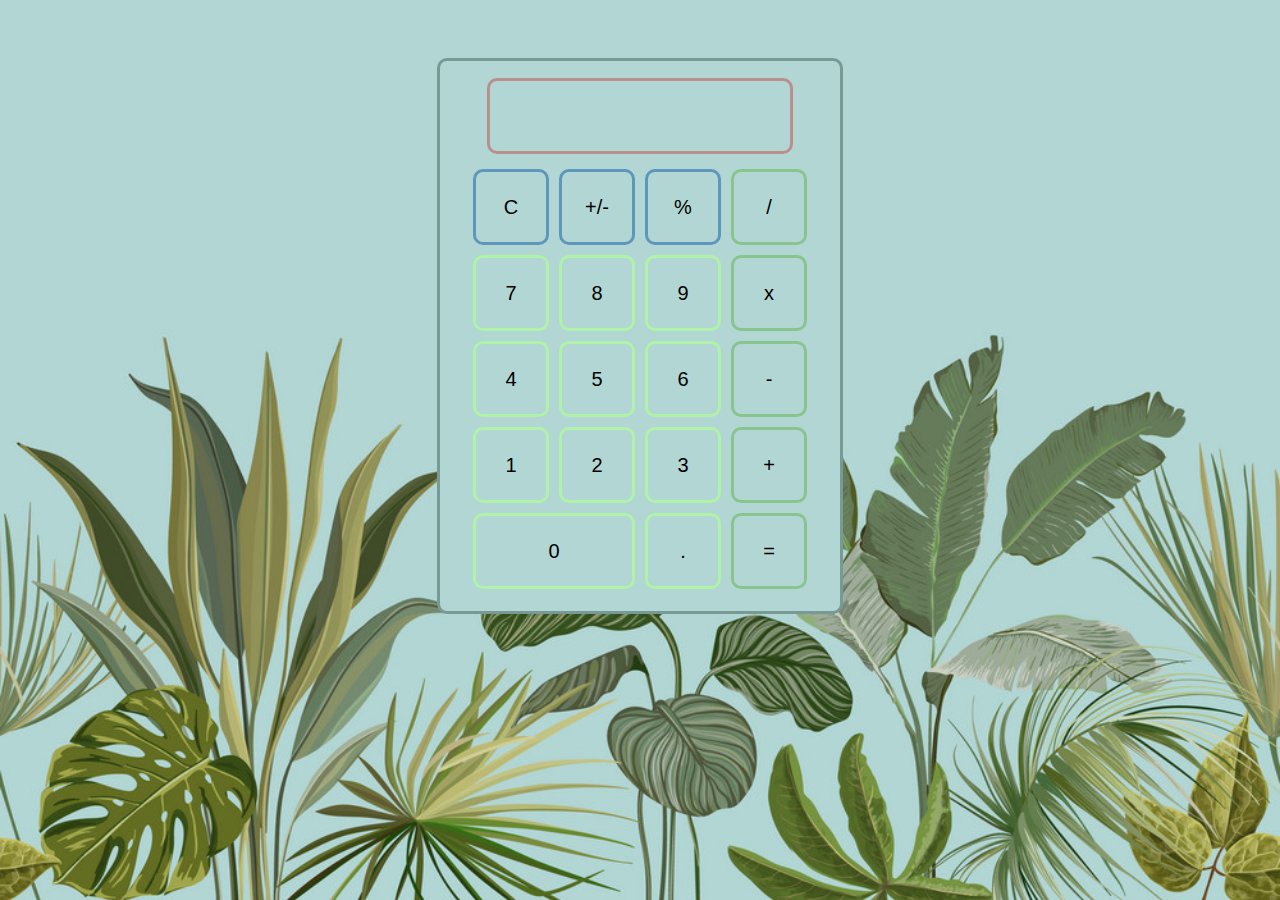
==== notes/Calculator/index.html @ 74b07761 "added calc html css" ====
<!DOCTYPE html>
<html lang="en">
<head>
  <meta charset="UTF-8">
  <meta name="viewport" content="width=device-width, initial-scale=1.0">
  <link rel="stylesheet" href="styles.css" >
  <title>Calculator</title>
</head>
<body>
  <div class="calculator">

    <div id='content'>
      <div class="row" id="fullScreen">
        <div id="screen"></div>
      </div>

      <div class="row">
        <div class="button" id="top"><div>C</div></div>
        <div class="button" id="top"><div>+/-</div></div>
        <div class="button" id="top"><div>%</div></div>
        <div class="button" id="right"><div>/</div></div>
      </div>

      <div class="row">
        <div class="button"><div>7</div></div>
        <div class="button"><div>8</div></div>
        <div class="button"><div>9</div></div>
        <div class="button" id="right"><div>x</div></div>
      </div>

      <div class="row">
        <div class="button"><div>4</div></div>
        <div class="button"><div>5</div></div>
        <div class="button"><div>6</div></div>
        <div class="button" id="right"><div>-</div></div>
      </div>

      <div class="row">
        <div class="button"><div>1</div></div>
        <div class="button"><div>2</div></div>
        <div class="button"><div>3</div></div>
        <div class="button" id="right"><div>+</div></div>
      </div>

      <div class="row">
        <div class="button" id="zero"><div>0</div></div>
        <div class="button"><div>.</div></div>
        <div class="button" id="right" ><div>=</div></div>
      </div>
  </div>
  </div>
  <script src="scripts.js"></script>
</body>
</html>
---- notes/Calculator/styles.css ----
body {
  display: flex;
  justify-content: center;
  align-items: center;
  background-image: url("tropical-image.jpeg");
  background-size: cover;

  font-family: "Arial", Helvetica, sans-serif;
  font-size: 20px;
}
.content {
  display: flex;
  align-items: center;
  justify-content: center;
}
.calculator {
  display: flex;
  flex-direction: column;
  justify-content: space-around;
  align-content: space-around;
  align-items: center;

  width: 400px;
  height: 550px;
  border: 3px solid rgb(119, 155, 148);
  border-radius: 10px;
  background-color: #b2d6d4;
  margin: 50px;
}
.row {
  display: flex;
}

#fullScreen {
  width: 300px;
  height: 70px;
  margin: auto;
  margin-bottom: 10px;
  border: 3px solid rosybrown;
  border-radius: 10px;
}

.button {
  display: flex;
  justify-content: space-around;
  align-items: center;

  padding: 10px;
  margin: 5px;
  width: 50px;
  height: 50px;
  border: 3px solid rgb(176, 242, 167);
  border-radius: 10px;
  background-color: #b2d6d4;
}
#zero {
  flex-grow: 2;
}

#top {
  border-color: rgb(94, 151, 187);
}

#right {
  border-color: rgb(137, 196, 142);
}

.button:hover {
  cursor: pointer;
  background-color: rgb(162, 204, 169);
  color: white;
}
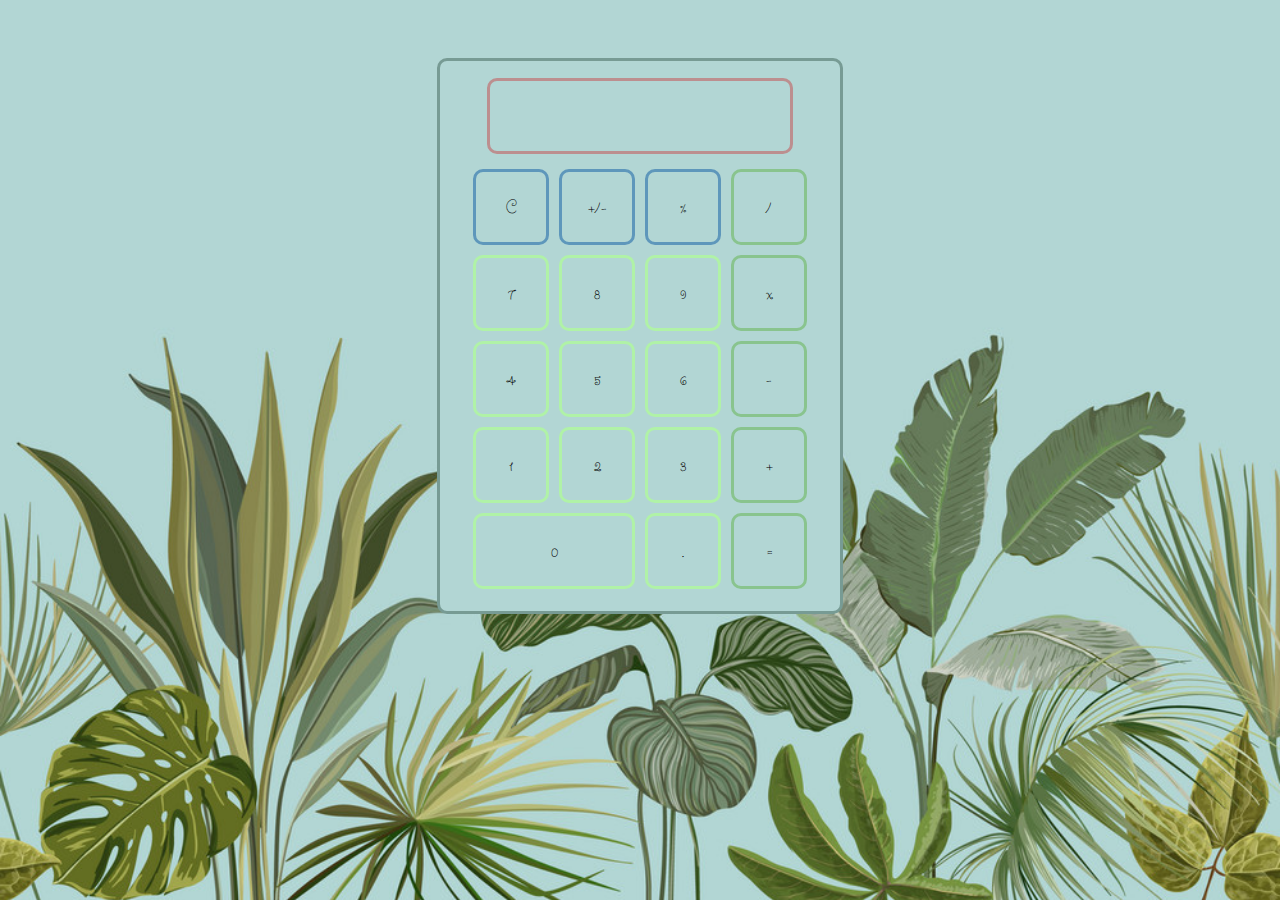
==== commit 98458295: "adding notes" ====
--- a/notes/Calculator/index.html
+++ b/notes/Calculator/index.html
@@ -4,6 +4,8 @@
   <meta charset="UTF-8">
   <meta name="viewport" content="width=device-width, initial-scale=1.0">
   <link rel="stylesheet" href="styles.css" >
+  <link rel="preconnect" href="https://fonts.gstatic.com">
+<link href="https://fonts.googleapis.com/css2?family=Butterfly+Kids&display=swap" rel="stylesheet">
   <title>Calculator</title>
 </head>
 <body>
--- a/notes/Calculator/styles.css
+++ b/notes/Calculator/styles.css
@@ -7,6 +7,7 @@
 
   font-family: "Arial", Helvetica, sans-serif;
   font-size: 20px;
+  font-family: "Butterfly Kids", cursive;
 }
 .content {
   display: flex;
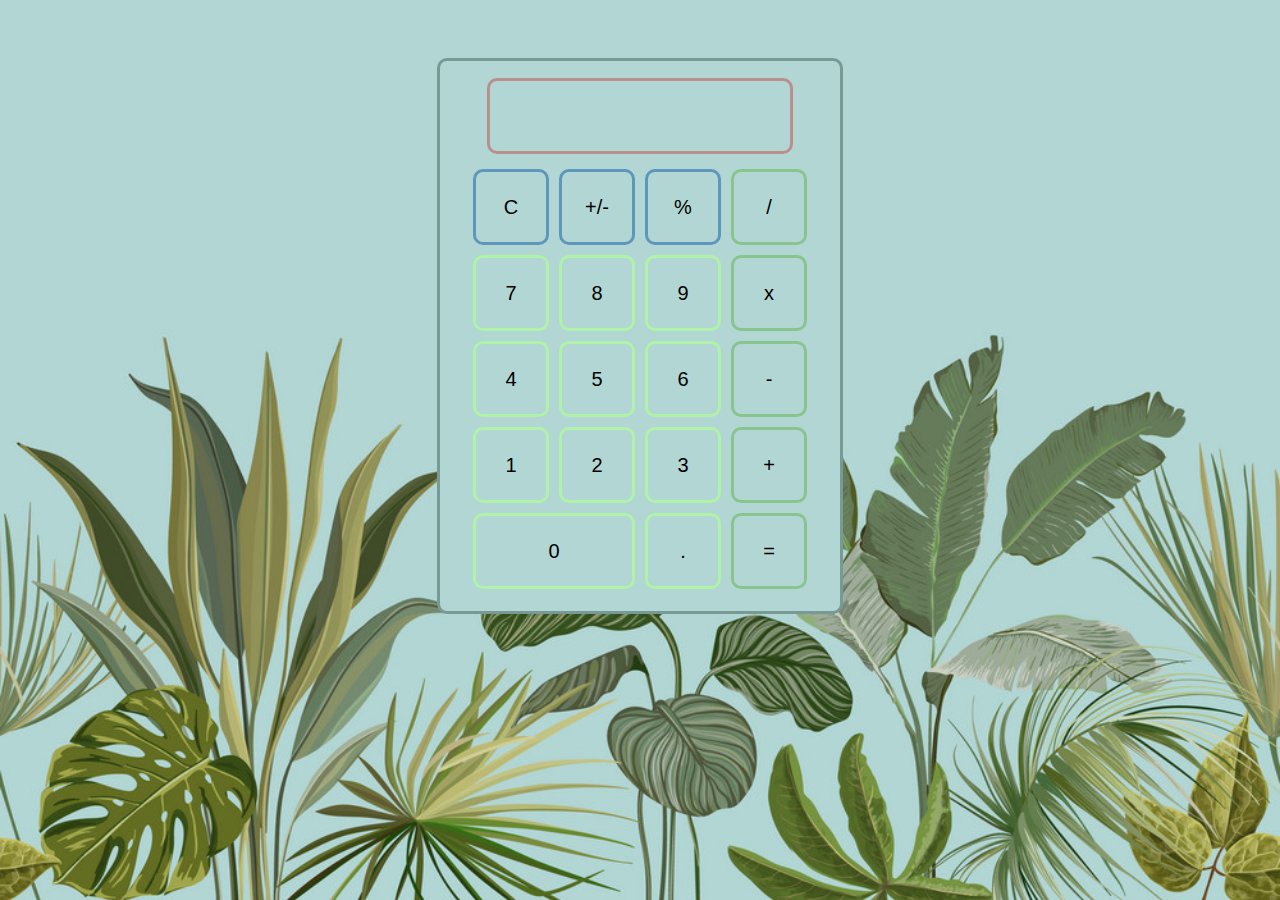
==== commit 71bcbefc: "calc funcitons" ====
--- a/notes/Calculator/index.html
+++ b/notes/Calculator/index.html
@@ -51,6 +51,6 @@
       </div>
   </div>
   </div>
-  <script src="scripts.js"></script>
+  <script src="script.js"></script>
 </body>
 </html>--- a/notes/Calculator/styles.css
+++ b/notes/Calculator/styles.css
@@ -7,7 +7,7 @@
 
   font-family: "Arial", Helvetica, sans-serif;
   font-size: 20px;
-  font-family: "Butterfly Kids", cursive;
+  /* font-family: "Butterfly Kids", cursive; */
 }
 .content {
   display: flex;
@@ -40,6 +40,12 @@
   border: 3px solid rosybrown;
   border-radius: 10px;
 }
+#screen {
+  width: 100%;
+  height: 100%;
+  text-align: right;
+  padding: 10%;
+}
 
 .button {
   display: flex;
